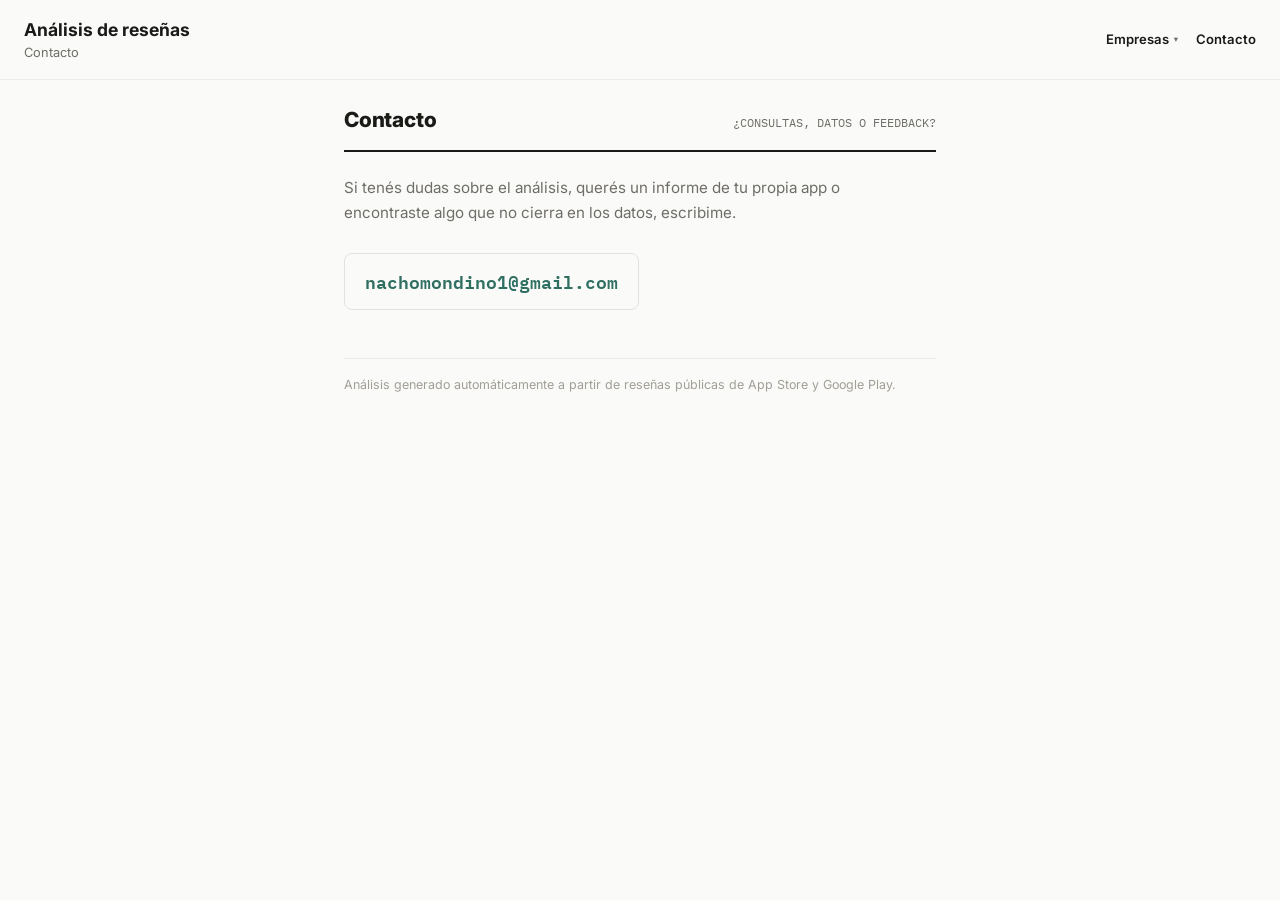
==== contacto.html @ b18fa5cd "Nav con dropdown de empresas, página de contacto y acentos en el título del hero - Header sticky de " ====
<!doctype html>
<html lang="es">
<head>
<!-- Google tag (gtag.js) -->
<script async src="https://www.googletagmanager.com/gtag/js?id=G-1LQM1V95FR"></script>
<script>
  window.dataLayer = window.dataLayer || [];
  function gtag(){dataLayer.push(arguments);}
  gtag('js', new Date());
  gtag('config', 'G-1LQM1V95FR');
</script>
<meta charset="utf-8">
<meta name="viewport" content="width=device-width, initial-scale=1">
<title>Contacto — Análisis de reseñas</title>
<meta name="description" content="Contacto para consultas sobre el análisis de reseñas de App Store y Google Play.">
<meta property="og:type" content="website">
<meta property="og:title" content="Contacto — Análisis de reseñas">
<meta property="og:url" content="https://nachomondino1.github.io/review_analysis/contacto.html">
<meta property="og:locale" content="es_AR">
<link rel="icon" href="data:image/svg+xml,<svg xmlns=%22http://www.w3.org/2000/svg%22 viewBox=%220 0 100 100%22 font-size=%2290%22><text y=%22.9em%22>%F0%9F%93%8A</text></svg>">
<link rel="preconnect" href="https://fonts.googleapis.com">
<link rel="preconnect" href="https://fonts.gstatic.com" crossorigin>
<link href="https://fonts.googleapis.com/css2?family=Inter:wght@400;500;600;700;800&family=IBM+Plex+Mono:wght@500;600&display=swap" rel="stylesheet" media="print" onload="this.media='all'">
<link rel="stylesheet" href="site/css/components/base.css">
<link rel="stylesheet" href="site/css/pages/contacto.css">
</head>
<body class="contacto-page">
<header class="page-head">
  <div>
    <h1><a class="page-head-home" href="index.html">Análisis de reseñas</a></h1>
    <div class="sub">Contacto</div>
  </div>
  <nav class="page-nav">
    <details class="nav-dropdown">
      <summary>Empresas</summary>
      <div class="nav-dropdown-panel"><div class="nav-dropdown-group"><div class="nav-dropdown-group-title">Fintech</div><a href="site/belo.html">Belo</a><a href="site/lemon-cash.html">Lemon Cash</a><a href="site/ripio.html">ripio</a></div><div class="nav-dropdown-group"><div class="nav-dropdown-group-title">Brokers</div><a href="site/balanz.html">Balanz</a><a href="site/iol-inversiones.html">IOL Inversiones</a></div><div class="nav-dropdown-group"><div class="nav-dropdown-group-title">Juegos de mesa</div><a href="site/my-board-game-collection.html">My Board Game Collection</a></div></div>
    </details>
    <a class="page-nav-link" href="contacto.html">Contacto</a>
  </nav>
</header>
<div class="container contacto-container">
  <div class="head-row">
    <div class="head-name">Contacto</div>
    <div class="head-meta">¿CONSULTAS, DATOS O FEEDBACK?</div>
  </div>
  <p class="contacto-intro">
    Si tenés dudas sobre el análisis, querés un informe de tu propia app o encontraste algo
    que no cierra en los datos, escribime.
  </p>
  <a class="contacto-email" href="mailto:nachomondino1@gmail.com">nachomondino1@gmail.com</a>
  <footer>
    Análisis generado automáticamente a partir de reseñas públicas de App Store y Google Play.
  </footer>
</div>
</body>
</html>
---- site/css/components/base.css ----
/* Tokens + reset + chrome genérico (header, footer) — compartido por todas las páginas del sitio */
:root {
  --bg: #fafaf8;
  --bg-subtle: #f2f1ed;
  --surface: #ffffff;
  --text: #1a1a17;
  --muted: #6f6d67;
  --muted-soft: #a19e96;
  --border: #e4e2dc;
  --border-soft: #ecebe6;
  --accent: #2f6f62;
  --accent-soft: color-mix(in srgb, var(--accent) 12%, transparent);
  --accent-contrast: #ffffff;
  --good: #16a34a; --warn: #d97706; --bad: #dc2626; --info: #3f5c8a;
  --goal-bg: var(--accent);
  --radius-sm: 8px; --radius: 12px; --radius-lg: 16px;
  --font-mono: "IBM Plex Mono", ui-monospace, Menlo, monospace;
  --shadow-xs: 0 1px 2px rgba(20,19,15,.05);
  --shadow-sm: 0 1px 3px rgba(20,19,15,.06), 0 1px 2px rgba(20,19,15,.04);
  --shadow-lg: 0 18px 32px -10px rgba(20,19,15,.16), 0 4px 10px rgba(20,19,15,.06);
}
@media (prefers-color-scheme: dark) {
  :root {
    --bg: #0f1218; --bg-subtle: #1a202b; --surface: #181e29;
    --text: #e6e8ec; --muted: #9aa3b2; --muted-soft: #6b7585;
    --border: #2a3342; --border-soft: #212836;
    --accent: #4f9686; --info: #5ac8fa; --goal-bg: #2f6f62;
    --shadow-xs: 0 1px 2px rgba(0,0,0,.4);
    --shadow-sm: 0 1px 3px rgba(0,0,0,.45);
    --shadow-lg: 0 18px 32px -10px rgba(0,0,0,.6);
  }
}
* { box-sizing: border-box; }
body {
  margin: 0; background: var(--bg); color: var(--text);
  font-family: Inter, system-ui, -apple-system, "Segoe UI", Roboto, sans-serif;
  font-size: 14px; line-height: 1.55; -webkit-font-smoothing: antialiased;
}
.container { max-width: 1280px; margin: 0 auto; padding: 24px 24px 64px; }
@media (max-width: 640px) { .container { padding: 16px 16px 48px; } }
header.page-head {
  position: sticky; top: 0; z-index: 10; background: color-mix(in srgb, var(--bg) 85%, transparent);
  backdrop-filter: blur(14px); border-bottom: 1px solid var(--border-soft);
  padding: 16px 24px; display: flex; align-items: center; justify-content: space-between; gap: 10px;
}
@media (max-width: 640px) { header.page-head { padding: 12px 16px; } }
header.page-head h1 { font-size: 1.1rem; font-weight: 700; margin: 0; }
header.page-head .sub { color: var(--muted); font-size: 0.8rem; }
.page-head-home { color: inherit; text-decoration: none; }
.page-head-home:hover { color: var(--accent); text-decoration: underline; }

/* --- Nav del header: dropdown "Empresas" (agrupado por rubro) + Contacto --- */
.page-nav { display: flex; align-items: center; gap: 18px; flex-shrink: 0; }
.page-nav-link {
  color: var(--text); text-decoration: none; font-size: 0.82rem; font-weight: 600;
}
.page-nav-link:hover { color: var(--accent); }
.nav-dropdown { position: relative; }
.nav-dropdown > summary {
  list-style: none; cursor: pointer; color: var(--text); font-size: 0.82rem; font-weight: 600;
  display: flex; align-items: center; gap: 5px; user-select: none;
}
.nav-dropdown > summary::-webkit-details-marker { display: none; }
.nav-dropdown > summary::after { content: "▾"; font-size: 0.65em; color: var(--muted); }
.nav-dropdown:hover > summary,
.nav-dropdown[open] > summary { color: var(--accent); }
.nav-dropdown-panel {
  position: absolute; top: calc(100% + 12px); right: 0; z-index: 20;
  min-width: 420px; max-width: calc(100vw - 32px);
  background: var(--surface); border: 1px solid var(--border); border-radius: var(--radius);
  box-shadow: var(--shadow-lg); padding: 14px;
  display: grid; grid-template-columns: repeat(auto-fit, minmax(130px, 1fr)); gap: 10px 18px;
}
.nav-dropdown-group-title {
  font-family: var(--font-mono); font-size: 0.68rem; text-transform: uppercase; letter-spacing: 0.05em;
  color: var(--muted); margin-bottom: 6px;
}
.nav-dropdown-group { display: flex; flex-direction: column; }
.nav-dropdown-group a {
  color: var(--text); text-decoration: none; font-size: 0.82rem; padding: 4px 0;
}
.nav-dropdown-group a:hover { color: var(--accent); }
@media (max-width: 640px) {
  .nav-dropdown-panel { position: fixed; left: 16px; right: 16px; top: 58px; min-width: 0; }
}
h3 { font-size: 0.95rem; font-weight: 700; letter-spacing: -0.01em; margin: 24px 0 8px; color: var(--muted); }
footer { margin-top: 48px; padding-top: 16px; border-top: 1px solid var(--border-soft); color: var(--muted-soft); font-size: 0.78rem; }

/* Panel: lenguaje compartido entre site/<empresa>.html e index.html — encabezado tipo
   ficha técnica (nombre + meta en monoespaciada) y rótulo de sección con línea divisoria. */
.head-row {
  display: flex; justify-content: space-between; align-items: baseline; flex-wrap: wrap; gap: 6px 20px;
  padding-bottom: 14px; border-bottom: 2px solid var(--text);
}
.head-name { font-size: 1.3rem; font-weight: 800; letter-spacing: -0.01em; }
.head-meta { font-family: var(--font-mono); font-size: 0.75rem; color: var(--muted); white-space: nowrap; }
.section-label {
  font-family: var(--font-mono); font-size: 1.05rem; font-weight: 600; text-transform: uppercase; letter-spacing: 0.03em;
  color: var(--text); margin: 48px 0 16px; display: flex; align-items: center; gap: 12px;
}
.section-label::after { content: ""; flex: 1; border-top: 1px solid var(--border); }
---- site/css/pages/contacto.css ----
/* Reglas propias de contacto.html. Carga después de components/base.css.
   Mismo lenguaje que index.css/empresa.css (Panel): head-row + section, sin componentes nuevos. */

.contacto-container { max-width: 640px; }
.contacto-intro { color: var(--muted); font-size: 0.95rem; line-height: 1.6; margin: 24px 0 28px; max-width: 56ch; }
.contacto-email {
  display: inline-block; font-family: var(--font-mono); font-size: 1.1rem; font-weight: 600;
  color: var(--accent); text-decoration: none; border: 1px solid var(--border); border-radius: var(--radius-sm);
  padding: 14px 20px;
}
.contacto-email:hover { background: var(--bg-subtle); }
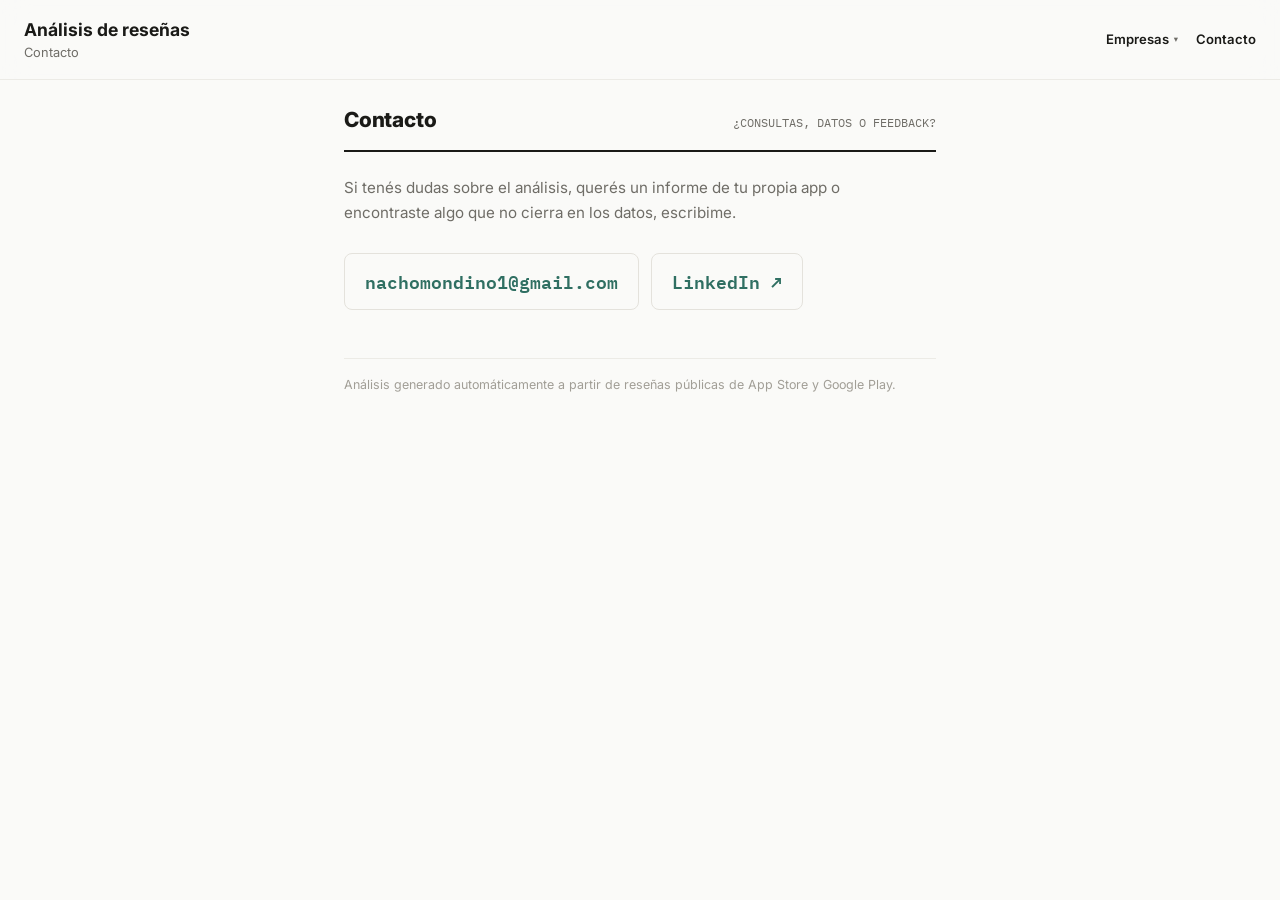
==== commit 7567d39c: "Agregar link de LinkedIn a la página de contacto Co-Authored-By: Claude Sonnet 5 <noreply@anthropic." ====
--- a/contacto.html
+++ b/contacto.html
@@ -47,7 +47,10 @@
     Si tenés dudas sobre el análisis, querés un informe de tu propia app o encontraste algo
     que no cierra en los datos, escribime.
   </p>
-  <a class="contacto-email" href="mailto:nachomondino1@gmail.com">nachomondino1@gmail.com</a>
+  <div class="contacto-links">
+    <a class="contacto-email" href="mailto:nachomondino1@gmail.com">nachomondino1@gmail.com</a>
+    <a class="contacto-email" href="https://www.linkedin.com/in/ignacio-mondino/" target="_blank" rel="noopener">LinkedIn ↗</a>
+  </div>
   <footer>
     Análisis generado automáticamente a partir de reseñas públicas de App Store y Google Play.
   </footer>
--- a/site/css/pages/contacto.css
+++ b/site/css/pages/contacto.css
@@ -3,9 +3,11 @@
 
 .contacto-container { max-width: 640px; }
 .contacto-intro { color: var(--muted); font-size: 0.95rem; line-height: 1.6; margin: 24px 0 28px; max-width: 56ch; }
+.contacto-links { display: flex; flex-wrap: wrap; gap: 12px; }
 .contacto-email {
   display: inline-block; font-family: var(--font-mono); font-size: 1.1rem; font-weight: 600;
   color: var(--accent); text-decoration: none; border: 1px solid var(--border); border-radius: var(--radius-sm);
   padding: 14px 20px;
 }
 .contacto-email:hover { background: var(--bg-subtle); }
+@media (max-width: 480px) { .contacto-links { flex-direction: column; } }
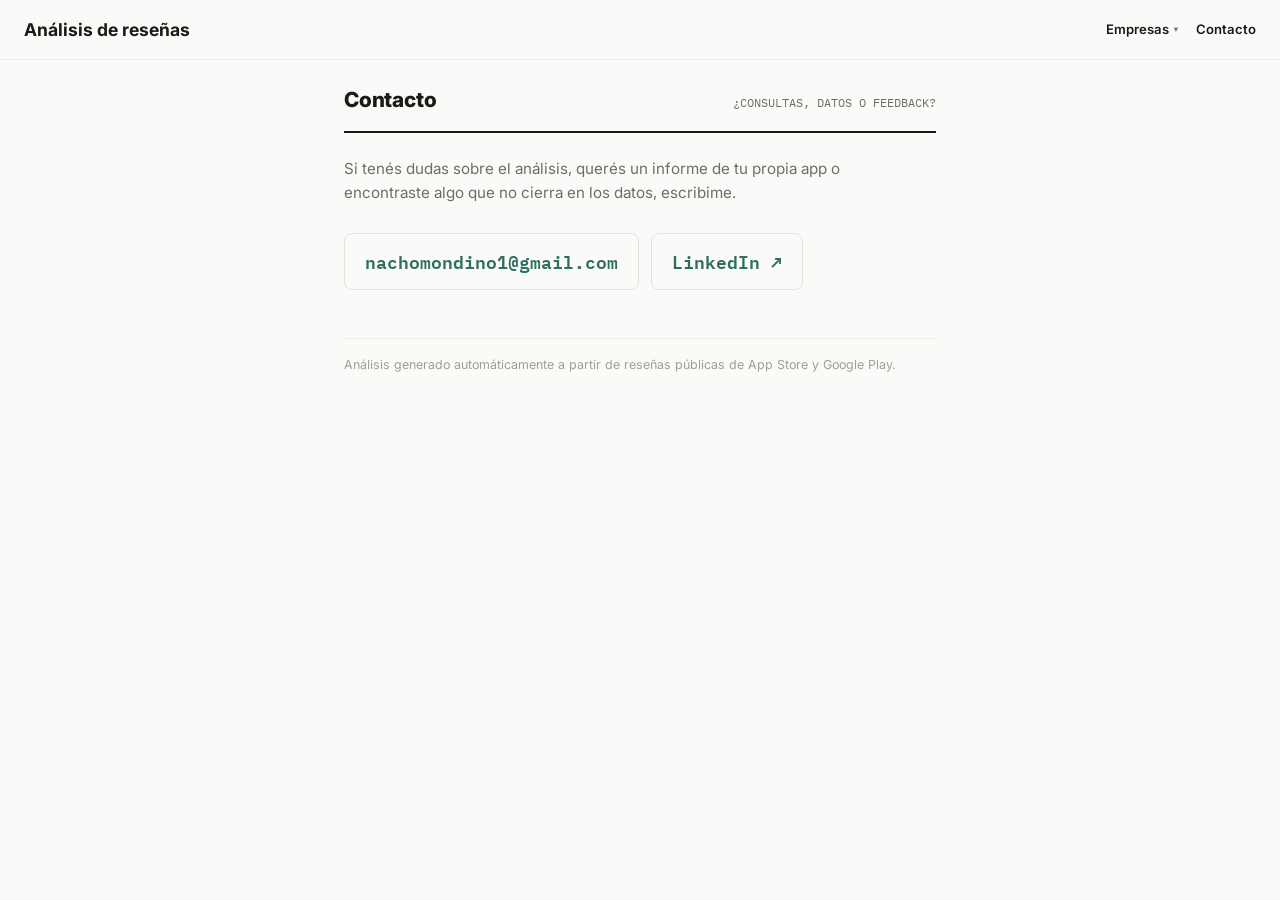
==== commit bf8177f0: "Simplificar el navbar: siempre "Análisis de reseñas", sin subtítulo Saca "de {empresa}" y el subtítu" ====
--- a/contacto.html
+++ b/contacto.html
@@ -26,10 +26,7 @@
 </head>
 <body class="contacto-page">
 <header class="page-head">
-  <div>
-    <h1><a class="page-head-home" href="index.html">Análisis de reseñas</a></h1>
-    <div class="sub">Contacto</div>
-  </div>
+  <h1><a class="page-head-home" href="index.html">Análisis de reseñas</a></h1>
   <nav class="page-nav">
     <details class="nav-dropdown">
       <summary>Empresas</summary>
--- a/site/css/components/base.css
+++ b/site/css/components/base.css
@@ -45,7 +45,6 @@
 }
 @media (max-width: 640px) { header.page-head { padding: 12px 16px; } }
 header.page-head h1 { font-size: 1.1rem; font-weight: 700; margin: 0; }
-header.page-head .sub { color: var(--muted); font-size: 0.8rem; }
 .page-head-home { color: inherit; text-decoration: none; }
 .page-head-home:hover { color: var(--accent); text-decoration: underline; }
 
